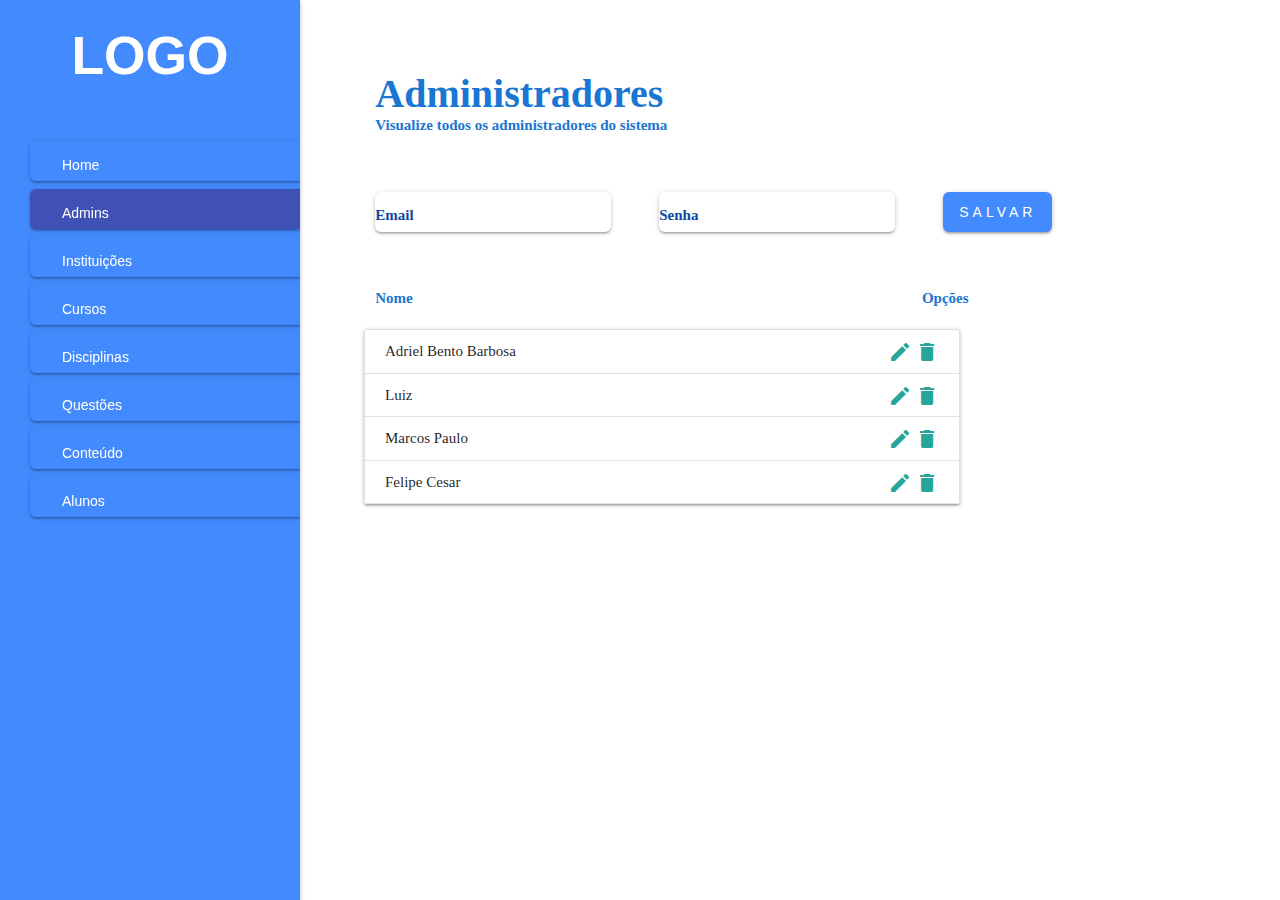
==== admins.html @ 3190d2db "admins" ====
<!DOCTYPE html>
<html>
<head>
	<meta charset="utf-8">
	<meta http-equiv="X-UA-Compatible" content="IE=edge">
	<meta name="viewport" content="width=device-width, initial-scale=1.0">
	<link rel="stylesheet" href="https://fonts.googleapis.com/icon?family=Material+Icons">
	<link rel="stylesheet" href="css/materialize.min.css">
	<link rel="stylesheet" type="text/css" href="css/template.css">
	<title>Orion - Administradores</title>
</head>
<body>
	<header>
		<nav class="transparent no-shadows">
			<div class="nav-wrapper">
				<a href="#" data-target="slide-out" class="sidenav-trigger"><i class="large material-icons blue-text accent-2">menu</i></a>
				<ul id="nav-mobile" class="right">
					<li><a href="index.html"><i class="large material-icons blue-text accent-2">logout</i></a></li>
				</ul>
			</div>
		</nav>
	</header>
	<ul id="slide-out" class="sidenav sidenav-fixed blue accent-2 white-text">
		<li>
			<div class="user-view center">
				<h2>LOGO</h2>
			</div>
		</li>
		<li class="nav-item z-depth-1 right"><a href="home.html" class="white-text">Home</a></li>
		<li class="nav-item z-depth-1 right active"><a href="admins.html" class="white-text">Admins</a></li>
		<li class="nav-item z-depth-1 right"><a href="institutions.html" class="white-text">Instituições</a></li>
		<li class="nav-item z-depth-1 right"><a href="courses.html" class="white-text">Cursos</a></li>
		<li class="nav-item z-depth-1 right"><a href="subjects.html" class="white-text">Disciplinas</a></li>
		<li class="nav-item z-depth-1 right"><a href="questions.html" class="white-text">Questões</a></li>
		<li class="nav-item z-depth-1 right"><a href="content.html" class="white-text">Conteúdo</a></li>
		<li class="nav-item z-depth-1 right"><a href="students.html" class="white-text">Alunos</a></li>
	</ul>


	<main class="container custom-container">
		<div class="row title left">
			<div class="col s12">
				Administradores	
			</div>
		</div>
		<div class="row description left">
			<div class="col s12">
				Visualize todos os administradores do sistema
			</div>
		</div>

		<div class="row"></div>

		<form action="admins.html" method="POST">
			<div class="row valign-wrapper">
				<div class="col s6 m6 l4">
					<div class="input-field z-depth-1 custom-field">
						<input type="email" name="email" class="validate" id="email-input" required>
						<label for="email-input">Email</label>
					</div>
				</div>
				<div class="col s6 m6 l4">
					<div class="input-field z-depth-1 custom-field">
						<input type="password" class="validate" id="password-input" name="senha" required minlength="8">
						<label for="password-input">Senha</label>
					</div>
				</div>
				<div class="col l4 hide-on-med-and-down">
					<input type="submit" class="btn center blue accent-2 custom-button" value="Salvar"/>
				</div>
			</div>
			<div class="row">
				<div class="col s12 center hide-on-large-only">
					<input type="submit" class="btn center blue accent-2 custom-button" value="Salvar"/>
				</div>
			</div>	
		</form>
		
		<div class="container left">
			<div class="row">
				<div class="col s11 description">Nome</div>
				<div class="col s1 description ">Opções</div>
			</div>
			<ul class="collection z-depth-1">
				<li class="collection-item">
					<div>Adriel Bento Barbosa<a href="#!" class="secondary-content">
						<i class="material-icons">edit</i>
						<i class="material-icons">delete</i>
					</a></div>
				</li>
				<li class="collection-item">
					<div>Luiz<a href="#!" class="secondary-content">
						<i class="material-icons">edit</i>
						<i class="material-icons">delete</i>
					</a></div>
				</li>
				<li class="collection-item">
					<div>Marcos Paulo<a href="#!" class="secondary-content">
						<i class="material-icons">edit</i>
						<i class="material-icons">delete</i>
					</a></div>
				</li>
				<li class="collection-item">
					<div>Felipe Cesar<a href="#!" class="secondary-content">
						<i class="material-icons">edit</i>
						<i class="material-icons">delete</i>
					</a></div>
				</li>
			</ul>
		</div>

	</main>


	<script type="text/javascript" src="js/jquery-3.2.1.min.js"></script>
	<script type="text/javascript" src="https://cdnjs.cloudflare.com/ajax/libs/materialize/1.0.0/js/materialize.min.js"></script>
	<script type="text/javascript">
		$(document).ready(function(){
			$('.sidenav').sidenav();
		});
	</script>
</body>
</html>
---- css/template.css ----
header, main, footer {
	padding-left: 300px;
	font-family: Roboto;
}

@media only screen and (max-width : 992px) {
	header, main, footer {
		padding-left: 0;
	}
}

h2 {
	font-weight: bolder;
	margin-top: -5px;
	padding-bottom: 30px;
}

h4 {
	font-weight: bolder;
	color: #1976d2!important;
}

.no-shadows {
    box-shadow: none!important;
}

.no-borders {
	border: none!important;
}

.nav-item {
	width: 90%;
	border-radius: 6px 0 0 6px;
	margin-bottom: 4px;
	margin-top: 4px; 
	height: 40px;
}

.sidenav li.active {
  background-color: #3f51b5!important;
}

.custom-container {
	width: 90%!important;
}

.title {
	font-weight: bold;
	color: #1976d2;
	font-size: 40px;
	width: 100%;
	margin-bottom: -10px;
}

.description {
	font-weight: bold;
	color: #1976d2;
}

/* label color */
.input-field label {
	color: #0d47a1!important;
	font-weight: bolder;
}
.input-field input[type="email"] {
	width: 99%;
	border-bottom: none!important;
}
/* label underline focus color */
.input-field input[type=email]:focus {
	border-bottom: none!important;
	box-shadow: none!important;
}
/* invalid color */
.input-field input[type=email].invalid {
	border-bottom: none!important;
	box-shadow: none!important;
}
.input-field input[type=email].valid {
	border-bottom: none!important;
	box-shadow: none!important;
}
.input-field input[type="password"] {
	width: 99%;
	border-bottom: none!important;
}
/* label underline focus color */
.input-field input[type=password]:focus {
	border-bottom: none!important;
	box-shadow: none!important;
}
/* invalid color */
.input-field input[type=password].invalid {
	border-bottom: none!important;
	box-shadow: none!important;
}

.input-field input[type=password].valid {
	border-bottom: none!important;
	box-shadow: none!important;
}

.custom-field {
	border-radius: 6px;
	width: 90%;
	height: 40px;
}

.custom-button {
	border-radius: 6px;
	letter-spacing: 4px;
	height: 40px;
}
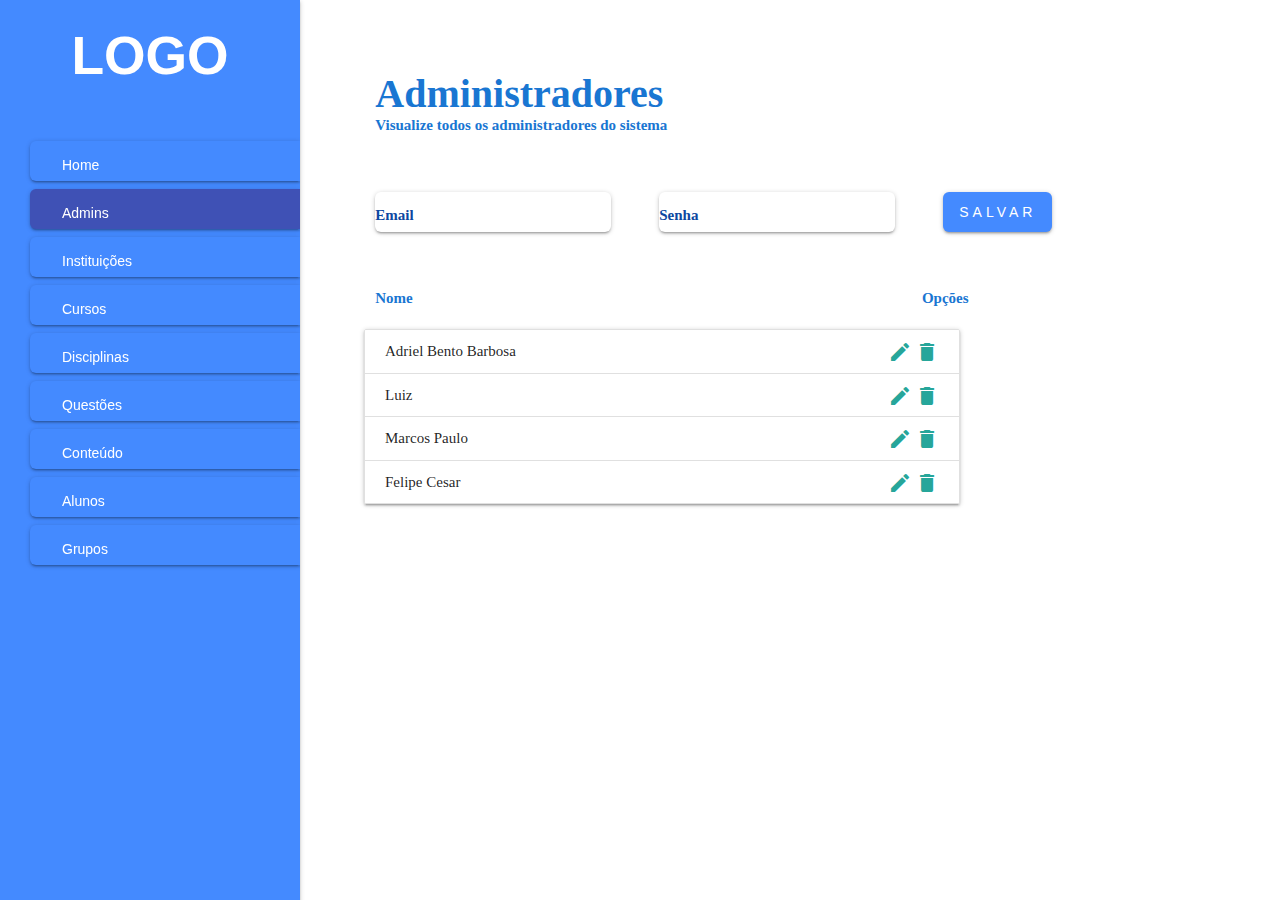
==== commit 3982c99e: "Add forgot password" ====
--- a/admins.html
+++ b/admins.html
@@ -34,6 +34,7 @@
 		<li class="nav-item z-depth-1 right"><a href="questions.html" class="white-text">Questões</a></li>
 		<li class="nav-item z-depth-1 right"><a href="content.html" class="white-text">Conteúdo</a></li>
 		<li class="nav-item z-depth-1 right"><a href="students.html" class="white-text">Alunos</a></li>
+		<li class="nav-item z-depth-1 right"><a href="groups.html" class="white-text">Grupos</a></li>
 	</ul>
 
 
--- a/css/template.css
+++ b/css/template.css
@@ -81,7 +81,6 @@
 	box-shadow: none!important;
 }
 .input-field input[type="password"] {
-	width: 99%;
 	border-bottom: none!important;
 }
 /* label underline focus color */
@@ -89,13 +88,12 @@
 	border-bottom: none!important;
 	box-shadow: none!important;
 }
-/* invalid color */
-.input-field input[type=password].invalid {
+.input-field input[type=password].valid {
 	border-bottom: none!important;
 	box-shadow: none!important;
 }
-
-.input-field input[type=password].valid {
+/* invalid color */
+.input-field input[type=password].invalid {
 	border-bottom: none!important;
 	box-shadow: none!important;
 }
@@ -110,4 +108,14 @@
 	border-radius: 6px;
 	letter-spacing: 4px;
 	height: 40px;
-}+}
+
+.custom-image {
+	width: 50%;
+	height: 50%;
+}
+
+.custom-card {
+	height: 120px;
+	color: #64b5f6!important;
+}
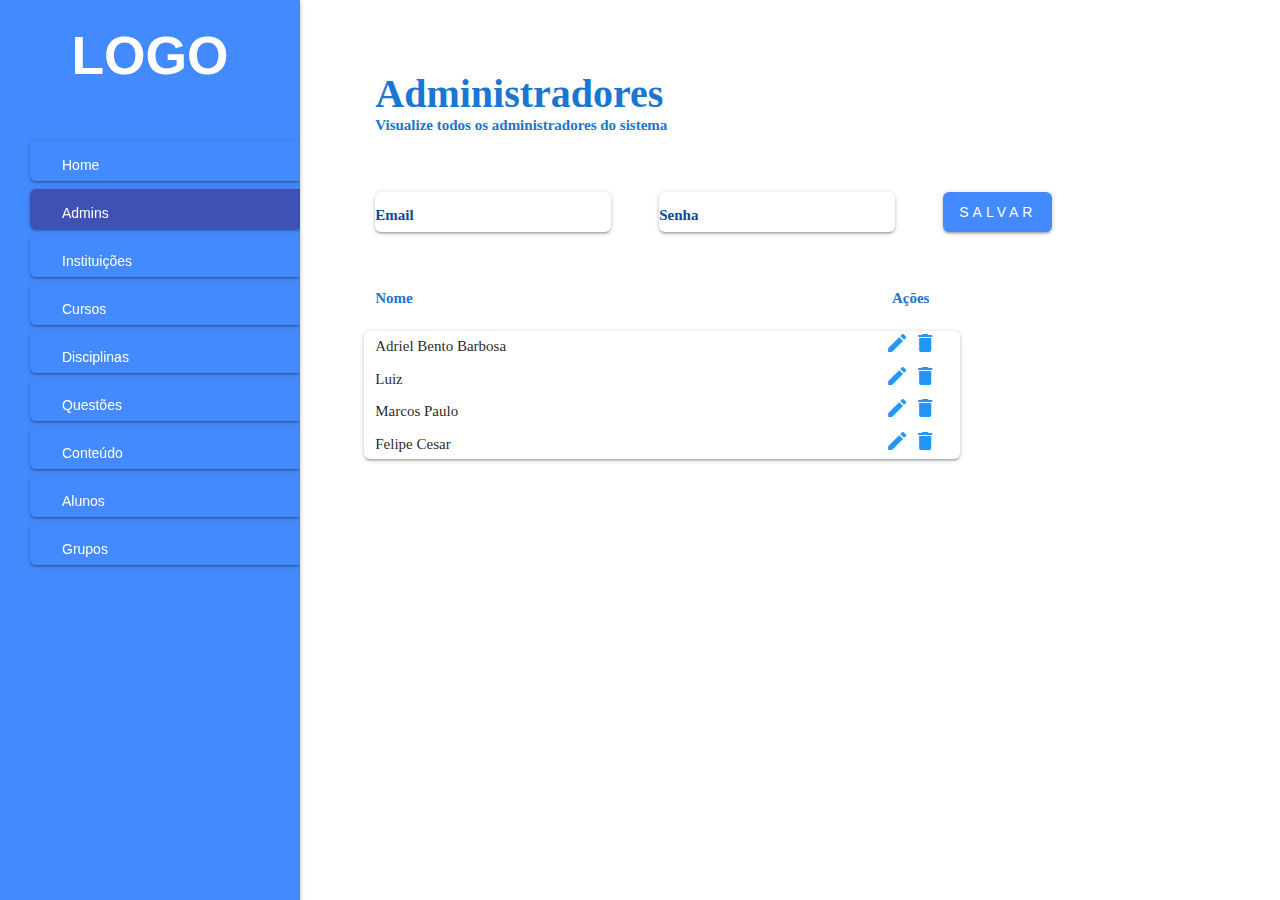
==== commit 81d5a786: "added handmade tables" ====
--- a/admins.html
+++ b/admins.html
@@ -77,39 +77,43 @@
 			</div>	
 		</form>
 		
-		<div class="container left">
-			<div class="row">
-				<div class="col s11 description">Nome</div>
-				<div class="col s1 description ">Opções</div>
+		<div class="container admin-table">
+			<div class="row valign-wrapper">
+				<div class="col s10 description"> Nome</div>
+				<div class="col s2 center description">Ações</div>
 			</div>
-			<ul class="collection z-depth-1">
-				<li class="collection-item">
-					<div>Adriel Bento Barbosa<a href="#!" class="secondary-content">
-						<i class="material-icons">edit</i>
-						<i class="material-icons">delete</i>
-					</a></div>
-				</li>
-				<li class="collection-item">
-					<div>Luiz<a href="#!" class="secondary-content">
-						<i class="material-icons">edit</i>
-						<i class="material-icons">delete</i>
-					</a></div>
-				</li>
-				<li class="collection-item">
-					<div>Marcos Paulo<a href="#!" class="secondary-content">
-						<i class="material-icons">edit</i>
-						<i class="material-icons">delete</i>
-					</a></div>
-				</li>
-				<li class="collection-item">
-					<div>Felipe Cesar<a href="#!" class="secondary-content">
-						<i class="material-icons">edit</i>
-						<i class="material-icons">delete</i>
-					</a></div>
-				</li>
-			</ul>
+			<div class="row custom-row"></div>
 		</div>
-
+		<div class="container z-depth-1 round-corners admin-table">
+			<div class="row valign-wrapper custom-row">
+				<div class="col s10 truncate">Adriel Bento Barbosa</div>
+				<div class="col s2 center">
+					<a href="#"><i class="material-icons blue-text accent-1 tooltipped" data-position="bottom" data-tooltip="Alterar">edit</i></a>
+					<a href="#"><i class="material-icons blue-text accent-1 tooltipped" data-position="bottom" data-tooltip="Excluir">delete</i></a>
+				</div>
+			</div>
+			<div class="row valign-wrapper custom-row">
+				<div class="col s10 truncate">Luiz</div>
+				<div class="col s2 center">
+					<a href="#"><i class="material-icons blue-text accent-1 tooltipped" data-position="bottom" data-tooltip="Alterar">edit</i></a>
+					<a href="#"><i class="material-icons blue-text accent-1 tooltipped" data-position="bottom" data-tooltip="Excluir">delete</i></a>
+				</div>
+			</div>
+			<div class="row valign-wrapper custom-row">
+				<div class="col s10 truncate">Marcos Paulo</div>
+				<div class="col s2 center">
+					<a href="#"><i class="material-icons blue-text accent-1 tooltipped" data-position="bottom" data-tooltip="Alterar">edit</i></a>
+					<a href="#"><i class="material-icons blue-text accent-1 tooltipped" data-position="bottom" data-tooltip="Excluir">delete</i></a>
+				</div>
+			</div>
+			<div class="row valign-wrapper custom-row">
+				<div class="col s10 truncate">Felipe Cesar</div>
+				<div class="col s2 center">
+					<a href="#"><i class="material-icons blue-text accent-1 tooltipped" data-position="bottom" data-tooltip="Alterar">edit</i></a>
+					<a href="#"><i class="material-icons blue-text accent-1 tooltipped" data-position="bottom" data-tooltip="Excluir">delete</i></a>
+				</div>
+			</div>
+		</div>
 	</main>
 
 
--- a/css/template.css
+++ b/css/template.css
@@ -119,3 +119,19 @@
 	height: 120px;
 	color: #64b5f6!important;
 }
+
+.custom-row {
+	margin-bottom: 2px!important;
+}
+
+.custom-row:hover {
+	background-color: #e3f2fd;
+}
+
+.round-corners {
+	border-radius: 6px;
+}
+
+.admin-table {
+	margin-left: 0;
+}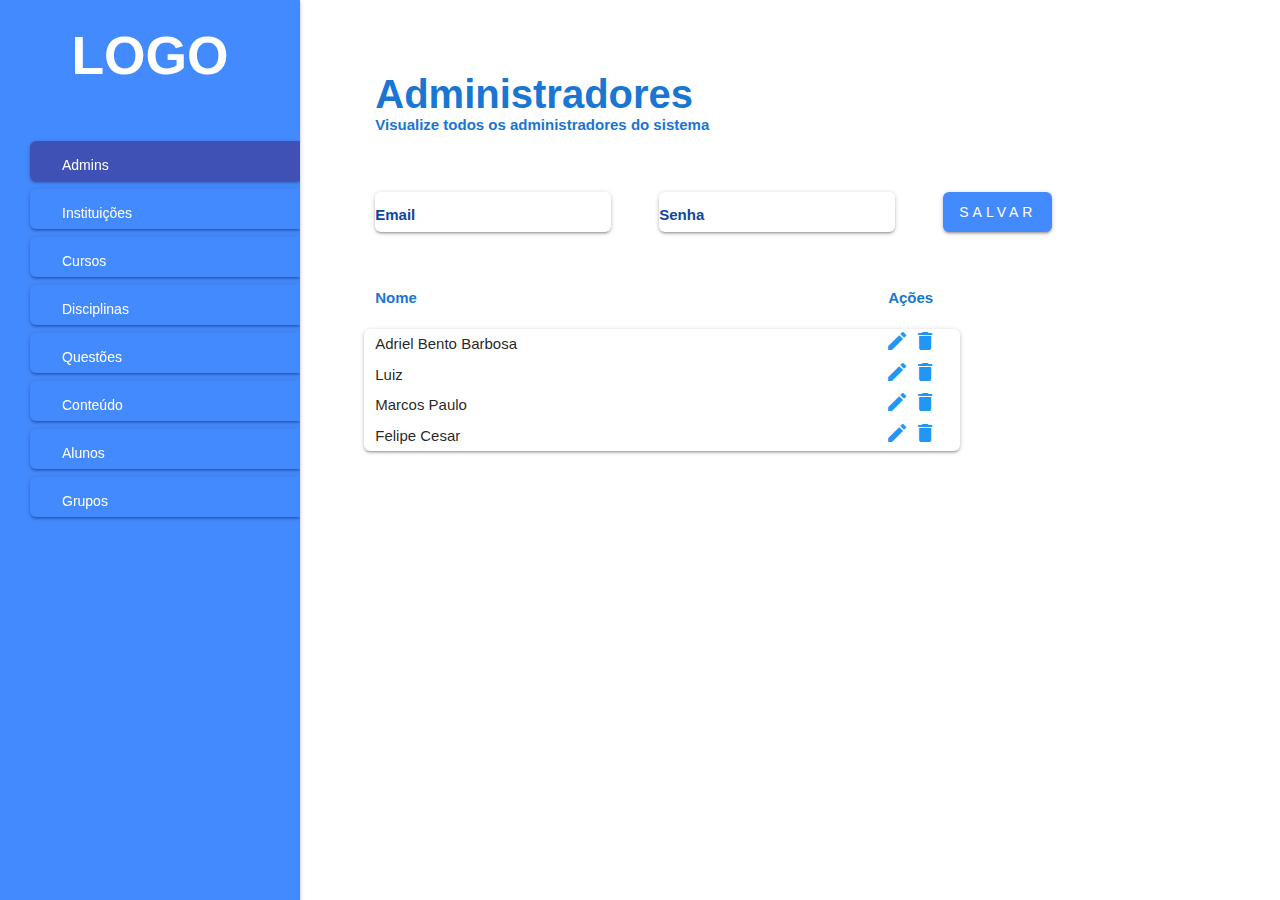
==== commit 486672dd: "View Students" ====
--- a/admins.html
+++ b/admins.html
@@ -26,7 +26,6 @@
 				<h2>LOGO</h2>
 			</div>
 		</li>
-		<li class="nav-item z-depth-1 right"><a href="home.html" class="white-text">Home</a></li>
 		<li class="nav-item z-depth-1 right active"><a href="admins.html" class="white-text">Admins</a></li>
 		<li class="nav-item z-depth-1 right"><a href="institutions.html" class="white-text">Instituições</a></li>
 		<li class="nav-item z-depth-1 right"><a href="courses.html" class="white-text">Cursos</a></li>
@@ -82,7 +81,6 @@
 				<div class="col s10 description"> Nome</div>
 				<div class="col s2 center description">Ações</div>
 			</div>
-			<div class="row custom-row"></div>
 		</div>
 		<div class="container z-depth-1 round-corners admin-table">
 			<div class="row valign-wrapper custom-row">
@@ -116,7 +114,6 @@
 		</div>
 	</main>
 
-
 	<script type="text/javascript" src="js/jquery-3.2.1.min.js"></script>
 	<script type="text/javascript" src="https://cdnjs.cloudflare.com/ajax/libs/materialize/1.0.0/js/materialize.min.js"></script>
 	<script type="text/javascript">
--- a/css/template.css
+++ b/css/template.css
@@ -1,6 +1,6 @@
 header, main, footer {
 	padding-left: 300px;
-	font-family: Roboto;
+	font-family: -apple-system,BlinkMacSystemFont,"Segoe UI",Roboto,Oxygen-Sans,Ubuntu,Cantarell,"Helvetica Neue",sans-serif;
 }
 
 @media only screen and (max-width : 992px) {
@@ -116,12 +116,21 @@
 }
 
 .custom-card {
-	height: 120px;
-	color: #64b5f6!important;
+	padding: 0!important;
+}
+
+.card-row {
+	margin-bottom: 2px!important;
+	font-weight: bold;
+}
+
+.card-header {
+	color:#5c6bc0;
 }
 
 .custom-row {
-	margin-bottom: 2px!important;
+	font-family: -apple-system,BlinkMacSystemFont,"Segoe UI",Roboto,Oxygen-Sans,Ubuntu,Cantarell,"Helvetica Neue",sans-serif;
+	margin-bottom: 0;
 }
 
 .custom-row:hover {
@@ -134,4 +143,21 @@
 
 .admin-table {
 	margin-left: 0;
+}
+
+.student-image {
+	width: 20%;
+	height: 20%;
+}
+
+.ban-button {
+	color:#ef5350;
+	font-weight: bold;
+	margin-top: 15px;
+	border-radius: 20px;
+	width: 150px;
+}
+
+.group-card {
+	font-weight: bold;
 }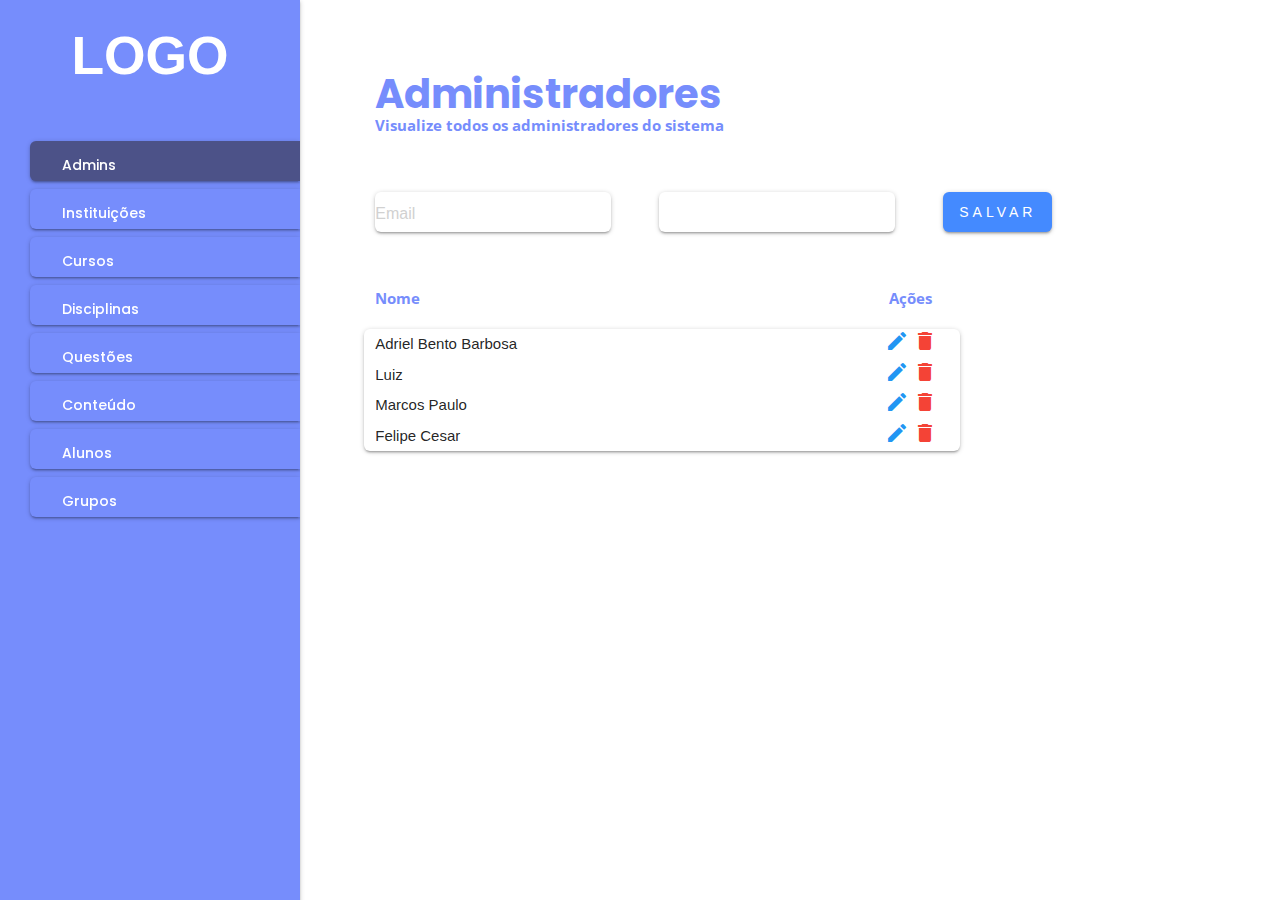
==== commit eec84cc0: "change colors and fonts" ====
--- a/admins.html
+++ b/admins.html
@@ -1,5 +1,6 @@
 <!DOCTYPE html>
 <html>
+
 <head>
 	<meta charset="utf-8">
 	<meta http-equiv="X-UA-Compatible" content="IE=edge">
@@ -9,11 +10,13 @@
 	<link rel="stylesheet" type="text/css" href="css/template.css">
 	<title>Orion - Administradores</title>
 </head>
+
 <body>
 	<header>
 		<nav class="transparent no-shadows">
 			<div class="nav-wrapper">
-				<a href="#" data-target="slide-out" class="sidenav-trigger"><i class="large material-icons blue-text accent-2">menu</i></a>
+				<a href="#" data-target="slide-out" class="sidenav-trigger"><i
+						class="large material-icons blue-text accent-2">menu</i></a>
 				<ul id="nav-mobile" class="right">
 					<li><a href="index.html"><i class="large material-icons blue-text accent-2">logout</i></a></li>
 				</ul>
@@ -40,7 +43,7 @@
 	<main class="container custom-container">
 		<div class="row title left">
 			<div class="col s12">
-				Administradores	
+				Administradores
 			</div>
 		</div>
 		<div class="row description left">
@@ -55,27 +58,28 @@
 			<div class="row valign-wrapper">
 				<div class="col s6 m6 l4">
 					<div class="input-field z-depth-1 custom-field">
-						<input type="email" name="email" class="validate" id="email-input" required>
-						<label for="email-input">Email</label>
+						<input type="email" name="email" class="validate" id="email-input" placeholder="Email" required>
+						<!-- <label for="email-input">Email</label> -->
 					</div>
 				</div>
+
 				<div class="col s6 m6 l4">
 					<div class="input-field z-depth-1 custom-field">
 						<input type="password" class="validate" id="password-input" name="senha" required minlength="8">
-						<label for="password-input">Senha</label>
+						<!-- <label for="password-input">Senha</label> -->
 					</div>
 				</div>
 				<div class="col l4 hide-on-med-and-down">
-					<input type="submit" class="btn center blue accent-2 custom-button" value="Salvar"/>
+					<input type="submit" class="btn center blue accent-2 custom-button" value="Salvar" />
 				</div>
 			</div>
 			<div class="row">
 				<div class="col s12 center hide-on-large-only">
-					<input type="submit" class="btn center blue accent-2 custom-button" value="Salvar"/>
+					<input type="submit" class="btn center blue accent-2 custom-button" value="Salvar" />
 				</div>
-			</div>	
+			</div>
 		</form>
-		
+
 		<div class="container admin-table">
 			<div class="row valign-wrapper">
 				<div class="col s10 description"> Nome</div>
@@ -86,40 +90,50 @@
 			<div class="row valign-wrapper custom-row">
 				<div class="col s10 truncate">Adriel Bento Barbosa</div>
 				<div class="col s2 center">
-					<a href="#"><i class="material-icons blue-text accent-1 tooltipped" data-position="bottom" data-tooltip="Alterar">edit</i></a>
-					<a href="#"><i class="material-icons blue-text accent-1 tooltipped" data-position="bottom" data-tooltip="Excluir">delete</i></a>
+					<a href="#"><i class="material-icons blue-text accent-1 tooltipped" data-position="bottom"
+							data-tooltip="Alterar">edit</i></a>
+					<a href="#"><i class="material-icons red-text accent-1 tooltipped" data-position="bottom"
+							data-tooltip="Excluir">delete</i></a>
 				</div>
 			</div>
 			<div class="row valign-wrapper custom-row">
 				<div class="col s10 truncate">Luiz</div>
 				<div class="col s2 center">
-					<a href="#"><i class="material-icons blue-text accent-1 tooltipped" data-position="bottom" data-tooltip="Alterar">edit</i></a>
-					<a href="#"><i class="material-icons blue-text accent-1 tooltipped" data-position="bottom" data-tooltip="Excluir">delete</i></a>
+					<a href="#"><i class="material-icons blue-text accent-1 tooltipped" data-position="bottom"
+							data-tooltip="Alterar">edit</i></a>
+					<a href="#"><i class="material-icons red-text accent-1 tooltipped" data-position="bottom"
+							data-tooltip="Excluir">delete</i></a>
 				</div>
 			</div>
 			<div class="row valign-wrapper custom-row">
 				<div class="col s10 truncate">Marcos Paulo</div>
 				<div class="col s2 center">
-					<a href="#"><i class="material-icons blue-text accent-1 tooltipped" data-position="bottom" data-tooltip="Alterar">edit</i></a>
-					<a href="#"><i class="material-icons blue-text accent-1 tooltipped" data-position="bottom" data-tooltip="Excluir">delete</i></a>
+					<a href="#"><i class="material-icons blue-text accent-1 tooltipped" data-position="bottom"
+							data-tooltip="Alterar">edit</i></a>
+					<a href="#"><i class="material-icons red-text accent-1 tooltipped" data-position="bottom"
+							data-tooltip="Excluir">delete</i></a>
 				</div>
 			</div>
 			<div class="row valign-wrapper custom-row">
 				<div class="col s10 truncate">Felipe Cesar</div>
 				<div class="col s2 center">
-					<a href="#"><i class="material-icons blue-text accent-1 tooltipped" data-position="bottom" data-tooltip="Alterar">edit</i></a>
-					<a href="#"><i class="material-icons blue-text accent-1 tooltipped" data-position="bottom" data-tooltip="Excluir">delete</i></a>
+					<a href="#"><i class="material-icons blue-text accent-1 tooltipped" data-position="bottom"
+							data-tooltip="Alterar">edit</i></a>
+					<a href="#"><i class="material-icons red-text accent-1 tooltipped" data-position="bottom"
+							data-tooltip="Excluir">delete</i></a>
 				</div>
 			</div>
 		</div>
 	</main>
 
 	<script type="text/javascript" src="js/jquery-3.2.1.min.js"></script>
-	<script type="text/javascript" src="https://cdnjs.cloudflare.com/ajax/libs/materialize/1.0.0/js/materialize.min.js"></script>
+	<script type="text/javascript"
+		src="https://cdnjs.cloudflare.com/ajax/libs/materialize/1.0.0/js/materialize.min.js"></script>
 	<script type="text/javascript">
-		$(document).ready(function(){
+		$(document).ready(function () {
 			$('.sidenav').sidenav();
 		});
 	</script>
 </body>
+
 </html>--- a/css/template.css
+++ b/css/template.css
@@ -1,163 +1,179 @@
-header, main, footer {
-	padding-left: 300px;
-	font-family: -apple-system,BlinkMacSystemFont,"Segoe UI",Roboto,Oxygen-Sans,Ubuntu,Cantarell,"Helvetica Neue",sans-serif;
+@import url("https://fonts.googleapis.com/css?family=Open+Sans|Poppins:400,700&display=swap");
+
+header,
+main,
+footer {
+  padding-left: 300px;
+  font-family: -apple-system, BlinkMacSystemFont, "Segoe UI", Roboto,
+    Oxygen-Sans, Ubuntu, Cantarell, "Helvetica Neue", sans-serif;
 }
 
-@media only screen and (max-width : 992px) {
-	header, main, footer {
-		padding-left: 0;
-	}
+@media only screen and (max-width: 992px) {
+  header,
+  main,
+  footer {
+    padding-left: 0;
+  }
 }
 
 h2 {
-	font-weight: bolder;
-	margin-top: -5px;
-	padding-bottom: 30px;
+  font-weight: bolder;
+  margin-top: -5px;
+  padding-bottom: 30px;
 }
 
 h4 {
-	font-weight: bolder;
-	color: #1976d2!important;
+  font-weight: bolder;
+  color: #1976d2 !important;
 }
 
 .no-shadows {
-    box-shadow: none!important;
+  box-shadow: none !important;
 }
 
 .no-borders {
-	border: none!important;
+  border: none !important;
 }
 
 .nav-item {
-	width: 90%;
-	border-radius: 6px 0 0 6px;
-	margin-bottom: 4px;
-	margin-top: 4px; 
-	height: 40px;
+  width: 90%;
+  border-radius: 6px 0 0 6px;
+  margin-bottom: 4px;
+  margin-top: 4px;
+  height: 40px;
+  font-family: "Poppins", sans-serif;
+  font-weight: bold;
 }
 
 .sidenav li.active {
-  background-color: #3f51b5!important;
+  background-color: #4c5288 !important;
 }
 
 .custom-container {
-	width: 90%!important;
+  width: 90% !important;
 }
 
 .title {
-	font-weight: bold;
-	color: #1976d2;
-	font-size: 40px;
-	width: 100%;
-	margin-bottom: -10px;
+  font-family: "Poppins", sans-serif;
+  font-weight: bold;
+  color: #768dfc;
+  font-size: 40px;
+  width: 100%;
+  margin-bottom: -10px;
 }
 
 .description {
-	font-weight: bold;
-	color: #1976d2;
+  font-weight: bold;
+  color: #768dfc;
+  font-family: "Open Sans", sans-serif;
 }
 
 /* label color */
 .input-field label {
-	color: #0d47a1!important;
-	font-weight: bolder;
+  color: #0d47a1 !important;
+  font-weight: bolder;
 }
 .input-field input[type="email"] {
-	width: 99%;
-	border-bottom: none!important;
+  width: 99%;
+  border-bottom: none !important;
 }
 /* label underline focus color */
-.input-field input[type=email]:focus {
-	border-bottom: none!important;
-	box-shadow: none!important;
+.input-field input[type="email"]:focus {
+  border-bottom: none !important;
+  box-shadow: none !important;
 }
 /* invalid color */
-.input-field input[type=email].invalid {
-	border-bottom: none!important;
-	box-shadow: none!important;
+.input-field input[type="email"].invalid {
+  border-bottom: none !important;
+  box-shadow: none !important;
 }
-.input-field input[type=email].valid {
-	border-bottom: none!important;
-	box-shadow: none!important;
+.input-field input[type="email"].valid {
+  border-bottom: none !important;
+  box-shadow: none !important;
 }
 .input-field input[type="password"] {
-	border-bottom: none!important;
+  border-bottom: none !important;
 }
 /* label underline focus color */
-.input-field input[type=password]:focus {
-	border-bottom: none!important;
-	box-shadow: none!important;
+.input-field input[type="password"]:focus {
+  border-bottom: none !important;
+  box-shadow: none !important;
 }
-.input-field input[type=password].valid {
-	border-bottom: none!important;
-	box-shadow: none!important;
+.input-field input[type="password"].valid {
+  border-bottom: none !important;
+  box-shadow: none !important;
 }
 /* invalid color */
-.input-field input[type=password].invalid {
-	border-bottom: none!important;
-	box-shadow: none!important;
+.input-field input[type="password"].invalid {
+  border-bottom: none !important;
+  box-shadow: none !important;
 }
 
 .custom-field {
-	border-radius: 6px;
-	width: 90%;
-	height: 40px;
+  border-radius: 6px;
+  width: 90%;
+  height: 40px;
 }
 
 .custom-button {
-	border-radius: 6px;
-	letter-spacing: 4px;
-	height: 40px;
+  border-radius: 6px;
+  letter-spacing: 4px;
+  height: 40px;
 }
 
 .custom-image {
-	width: 50%;
-	height: 50%;
+  width: 50%;
+  height: 50%;
 }
 
 .custom-card {
-	padding: 0!important;
+  padding: 0 !important;
 }
 
 .card-row {
-	margin-bottom: 2px!important;
-	font-weight: bold;
+  margin-bottom: 2px !important;
+  font-weight: bold;
 }
 
 .card-header {
-	color:#5c6bc0;
+  color: #5c6bc0;
 }
 
 .custom-row {
-	font-family: -apple-system,BlinkMacSystemFont,"Segoe UI",Roboto,Oxygen-Sans,Ubuntu,Cantarell,"Helvetica Neue",sans-serif;
-	margin-bottom: 0;
+  font-family: -apple-system, BlinkMacSystemFont, "Segoe UI", Roboto,
+    Oxygen-Sans, Ubuntu, Cantarell, "Helvetica Neue", sans-serif;
+  margin-bottom: 0;
 }
 
 .custom-row:hover {
-	background-color: #e3f2fd;
+  background-color: #e3f2fd;
 }
 
 .round-corners {
-	border-radius: 6px;
+  border-radius: 6px;
 }
 
 .admin-table {
-	margin-left: 0;
+  margin-left: 0;
 }
 
 .student-image {
-	width: 20%;
-	height: 20%;
+  width: 20%;
+  height: 20%;
 }
 
 .ban-button {
-	color:#ef5350;
-	font-weight: bold;
-	margin-top: 15px;
-	border-radius: 20px;
-	width: 150px;
+  color: #ef5350;
+  font-weight: bold;
+  margin-top: 15px;
+  border-radius: 20px;
+  width: 150px;
 }
 
 .group-card {
-	font-weight: bold;
-}+  font-weight: bold;
+}
+
+#slide-out {
+  background-color: #768dfc !important;
+}
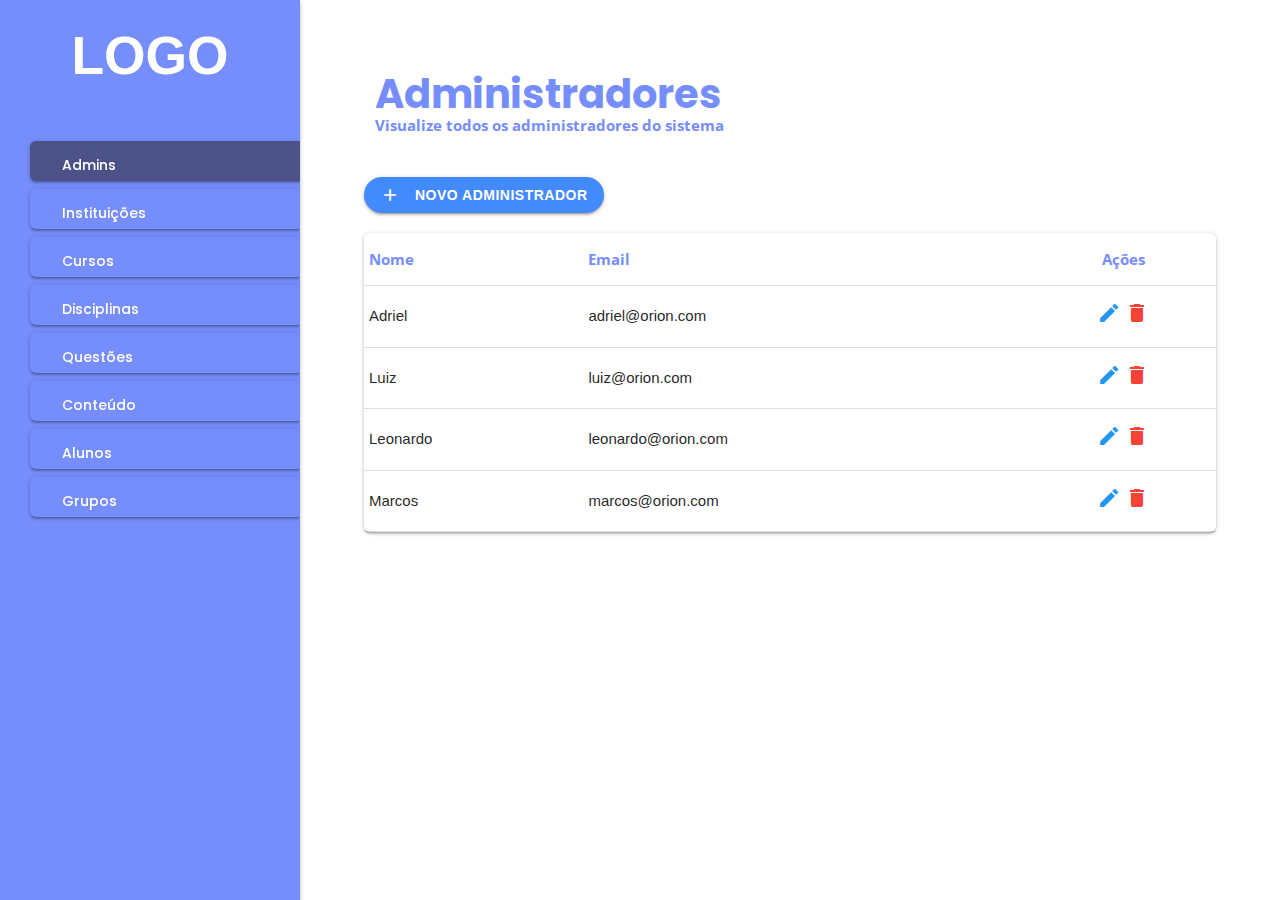
==== commit fe548ddb: "admin form & table fixes" ====
--- a/admins.html
+++ b/admins.html
@@ -15,10 +15,13 @@
 	<header>
 		<nav class="transparent no-shadows">
 			<div class="nav-wrapper">
-				<a href="#" data-target="slide-out" class="sidenav-trigger"><i
-						class="large material-icons blue-text accent-2">menu</i></a>
+				<a href="#" data-target="slide-out" class="sidenav-trigger">
+					<i class="large material-icons blue-text accent-2">menu</i>
+				</a>
 				<ul id="nav-mobile" class="right">
-					<li><a href="index.html"><i class="large material-icons blue-text accent-2">logout</i></a></li>
+					<li>
+						<a href="index.html"><i class="large material-icons blue-text accent-2">logout</i></a>
+					</li>
 				</ul>
 			</div>
 		</nav>
@@ -39,7 +42,6 @@
 		<li class="nav-item z-depth-1 right"><a href="groups.html" class="white-text">Grupos</a></li>
 	</ul>
 
-
 	<main class="container custom-container">
 		<div class="row title left">
 			<div class="col s12">
@@ -51,89 +53,81 @@
 				Visualize todos os administradores do sistema
 			</div>
 		</div>
-
 		<div class="row"></div>
 
-		<form action="admins.html" method="POST">
-			<div class="row valign-wrapper">
-				<div class="col s6 m6 l4">
-					<div class="input-field z-depth-1 custom-field">
-						<input type="email" name="email" class="validate" id="email-input" placeholder="Email" required>
-						<!-- <label for="email-input">Email</label> -->
-					</div>
-				</div>
+		<a href="new_admin.html" class="waves-effect waves-blue blue accent-2 btn admin-button">
+			<i class="material-icons left">add</i>NOVO ADMINISTRADOR
+		</a>
+		<div class="row"></div>
 
-				<div class="col s6 m6 l4">
-					<div class="input-field z-depth-1 custom-field">
-						<input type="password" class="validate" id="password-input" name="senha" required minlength="8">
-						<!-- <label for="password-input">Senha</label> -->
-					</div>
-				</div>
-				<div class="col l4 hide-on-med-and-down">
-					<input type="submit" class="btn center blue accent-2 custom-button" value="Salvar" />
-				</div>
-			</div>
-			<div class="row">
-				<div class="col s12 center hide-on-large-only">
-					<input type="submit" class="btn center blue accent-2 custom-button" value="Salvar" />
-				</div>
-			</div>
-		</form>
+		<table class="z-depth-1 round-corners highlight">
+			<thead>
+				<tr class="description">
+					<th>Nome</th>
+					<th>Email</th>
+					<th class="center">Ações</th>
+				</tr>
+			</thead>
+			<tbody>
+				<tr>
+					<td>Adriel</td>
+					<td>adriel@orion.com</td>
+					<td class="center">
+						<a href="#"><i class="material-icons blue-text accent-1 tooltipped" data-position="bottom" data-tooltip="Alterar">edit</i></a>
+						<a href="#" data-target="confirm-modal" class="modal-trigger"><i class="material-icons red-text accent-1 tooltipped" data-position="bottom" data-tooltip="Excluir">delete</i></a>
+					</td>
+				</tr>
+				<tr>
+					<td>Luiz</td>
+					<td>luiz@orion.com</td>
+					<td class="center">
+						<a href="#"><i class="material-icons blue-text accent-1 tooltipped" data-position="bottom" data-tooltip="Alterar">edit</i></a>
+						<a href="#" data-target="confirm-modal" class="modal-trigger"><i class="material-icons red-text accent-1 tooltipped" data-position="bottom" data-tooltip="Excluir">delete</i></a>
+					</td>
+				</tr>
+				<tr>
+					<td>Leonardo</td>
+					<td>leonardo@orion.com</td>
+					<td class="center">
+						<a href="#"><i class="material-icons blue-text accent-1 tooltipped" data-position="bottom" data-tooltip="Alterar">edit</i></a>
+						<a href="#" data-target="confirm-modal" class="modal-trigger"><i class="material-icons red-text accent-1 tooltipped" data-position="bottom" data-tooltip="Excluir">delete</i></a>
+					</td>
+				</tr>
+				<tr>
+					<td>Marcos</td>
+					<td>marcos@orion.com</td>
+					<td class="center">
+						<a href="#"><i class="material-icons blue-text accent-1 tooltipped" data-position="bottom" data-tooltip="Alterar">edit</i></a>
+						<a href="#" data-target="confirm-modal" class="modal-trigger"><i class="material-icons red-text accent-1 tooltipped" data-position="bottom" data-tooltip="Excluir">delete</i></a>
+					</td>
+				</tr>
+			</tbody>
+		</table>
+	</main>
 
-		<div class="container admin-table">
-			<div class="row valign-wrapper">
-				<div class="col s10 description"> Nome</div>
-				<div class="col s2 center description">Ações</div>
-			</div>
+	<div id="confirm-modal" class="modal center valign-wrapper custom-modal">
+		<div class="modal-content">
+			<p>Excluir o admin selecionado?</p>
 		</div>
-		<div class="container z-depth-1 round-corners admin-table">
-			<div class="row valign-wrapper custom-row">
-				<div class="col s10 truncate">Adriel Bento Barbosa</div>
-				<div class="col s2 center">
-					<a href="#"><i class="material-icons blue-text accent-1 tooltipped" data-position="bottom"
-							data-tooltip="Alterar">edit</i></a>
-					<a href="#"><i class="material-icons red-text accent-1 tooltipped" data-position="bottom"
-							data-tooltip="Excluir">delete</i></a>
-				</div>
-			</div>
-			<div class="row valign-wrapper custom-row">
-				<div class="col s10 truncate">Luiz</div>
-				<div class="col s2 center">
-					<a href="#"><i class="material-icons blue-text accent-1 tooltipped" data-position="bottom"
-							data-tooltip="Alterar">edit</i></a>
-					<a href="#"><i class="material-icons red-text accent-1 tooltipped" data-position="bottom"
-							data-tooltip="Excluir">delete</i></a>
-				</div>
-			</div>
-			<div class="row valign-wrapper custom-row">
-				<div class="col s10 truncate">Marcos Paulo</div>
-				<div class="col s2 center">
-					<a href="#"><i class="material-icons blue-text accent-1 tooltipped" data-position="bottom"
-							data-tooltip="Alterar">edit</i></a>
-					<a href="#"><i class="material-icons red-text accent-1 tooltipped" data-position="bottom"
-							data-tooltip="Excluir">delete</i></a>
-				</div>
-			</div>
-			<div class="row valign-wrapper custom-row">
-				<div class="col s10 truncate">Felipe Cesar</div>
-				<div class="col s2 center">
-					<a href="#"><i class="material-icons blue-text accent-1 tooltipped" data-position="bottom"
-							data-tooltip="Alterar">edit</i></a>
-					<a href="#"><i class="material-icons red-text accent-1 tooltipped" data-position="bottom"
-							data-tooltip="Excluir">delete</i></a>
-				</div>
-			</div>
+		<div class="modal-footer">
+			<a href="#!" class="modal-close waves-effect waves-green btn-flat">Sim</a>
+			<a class="modal-close waves-effect waves-red btn-flat">Não</a>
 		</div>
-	</main>
+	</div>
 
 	<script type="text/javascript" src="js/jquery-3.2.1.min.js"></script>
 	<script type="text/javascript"
-		src="https://cdnjs.cloudflare.com/ajax/libs/materialize/1.0.0/js/materialize.min.js"></script>
+	src="https://cdnjs.cloudflare.com/ajax/libs/materialize/1.0.0/js/materialize.min.js"></script>
 	<script type="text/javascript">
 		$(document).ready(function () {
 			$('.sidenav').sidenav();
 		});
+		$(document).ready(function(){
+			$('.tooltipped').tooltip();
+		});
+		$(document).ready(function(){
+			$('.modal').modal();
+		});
 	</script>
 </body>
-
 </html>--- a/css/template.css
+++ b/css/template.css
@@ -68,53 +68,6 @@
   font-family: "Open Sans", sans-serif;
 }
 
-/* label color */
-.input-field label {
-  color: #0d47a1 !important;
-  font-weight: bolder;
-}
-.input-field input[type="email"] {
-  width: 99%;
-  border-bottom: none !important;
-}
-/* label underline focus color */
-.input-field input[type="email"]:focus {
-  border-bottom: none !important;
-  box-shadow: none !important;
-}
-/* invalid color */
-.input-field input[type="email"].invalid {
-  border-bottom: none !important;
-  box-shadow: none !important;
-}
-.input-field input[type="email"].valid {
-  border-bottom: none !important;
-  box-shadow: none !important;
-}
-.input-field input[type="password"] {
-  border-bottom: none !important;
-}
-/* label underline focus color */
-.input-field input[type="password"]:focus {
-  border-bottom: none !important;
-  box-shadow: none !important;
-}
-.input-field input[type="password"].valid {
-  border-bottom: none !important;
-  box-shadow: none !important;
-}
-/* invalid color */
-.input-field input[type="password"].invalid {
-  border-bottom: none !important;
-  box-shadow: none !important;
-}
-
-.custom-field {
-  border-radius: 6px;
-  width: 90%;
-  height: 40px;
-}
-
 .custom-button {
   border-radius: 6px;
   letter-spacing: 4px;
@@ -135,18 +88,17 @@
   font-weight: bold;
 }
 
+.card-content {
+  font-weight: normal!important;
+}
+
 .card-header {
   color: #5c6bc0;
 }
 
-.custom-row {
-  font-family: -apple-system, BlinkMacSystemFont, "Segoe UI", Roboto,
-    Oxygen-Sans, Ubuntu, Cantarell, "Helvetica Neue", sans-serif;
-  margin-bottom: 0;
-}
 
-.custom-row:hover {
-  background-color: #e3f2fd;
+table.highlight>tbody>tr:hover {
+    background-color: #e3f2fd !important;
 }
 
 .round-corners {
@@ -170,6 +122,11 @@
   width: 150px;
 }
 
+.admin-button {
+  font-weight: bold;
+  border-radius: 20px;
+}
+
 .group-card {
   font-weight: bold;
 }
@@ -177,3 +134,17 @@
 #slide-out {
   background-color: #768dfc !important;
 }
+
+.form-label {
+  padding:0!important;
+  height: 0px;
+}
+
+.move-up {
+  margin-top: -10px!important;
+}
+
+.custom-modal {
+  border-radius: 6px;
+  width: 20%;
+}